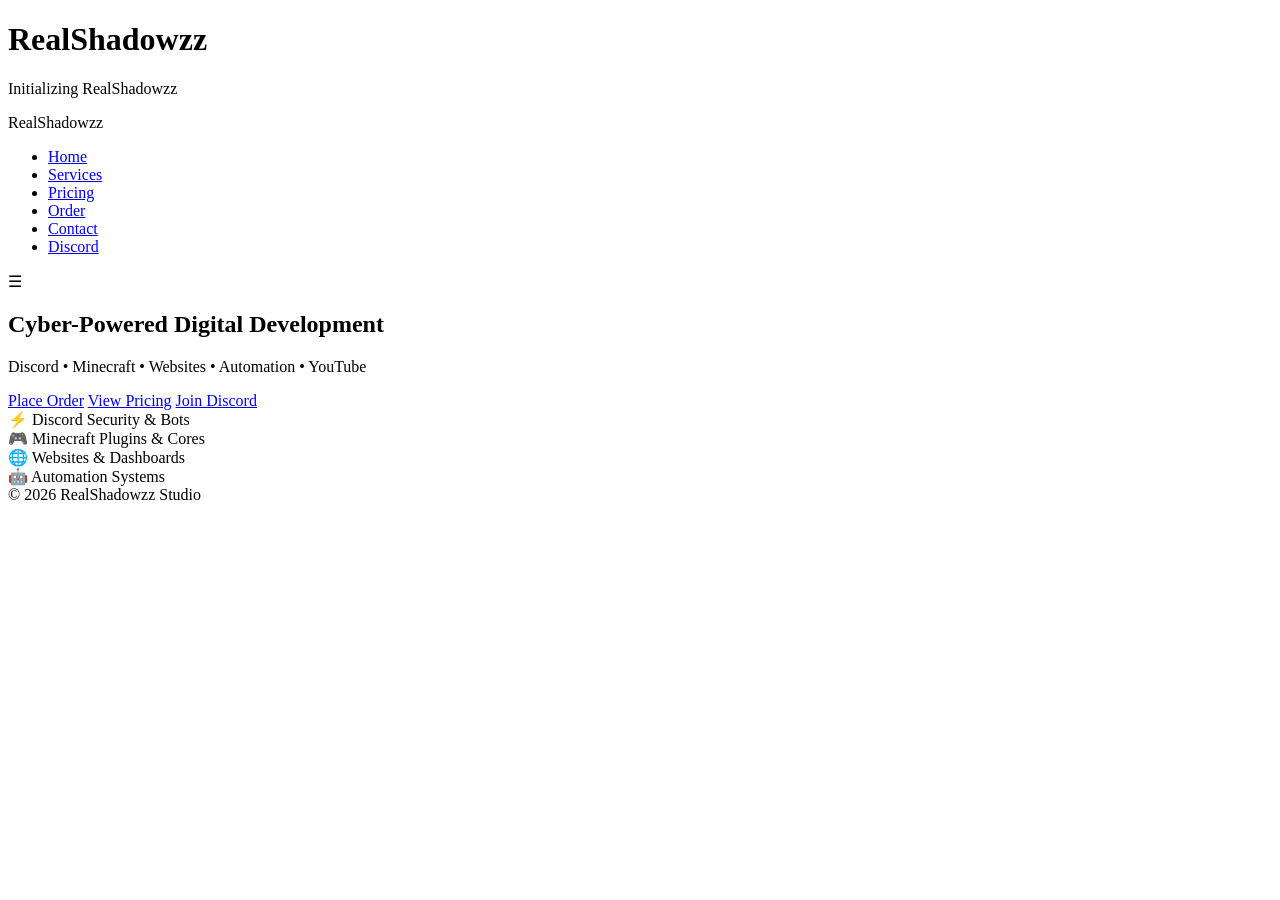
==== index.html @ 80e4687f "Add files via upload" ====
<!DOCTYPE html>
<html lang="en">
<head>
<meta charset="UTF-8">
<title>RealShadowzz | Cyber Development Studio</title>
<meta name="viewport" content="width=device-width, initial-scale=1.0">
<link rel="stylesheet" href="css/style.css">
<script defer src="js/main.js"></script>
</head>
<body>

<div id="glitchIntro">
  <h1 class="glitch" data-text="RealShadowzz">RealShadowzz</h1>
</div>

<div id="loader">
  <div class="loader-core"><span></span><span></span><span></span></div>
  <p>Initializing RealShadowzz</p>
</div>

<div id="page">

<header class="navbar">
  <div class="logo">RealShadowzz</div>
  <nav class="nav">
    <ul>
      <li><a href="index.html">Home</a></li>
      <li><a href="services.html">Services</a></li>
      <li><a href="pricing.html">Pricing</a></li>
      <li><a href="order.html">Order</a></li>
      <li><a href="contact.html">Contact</a></li>
      <li><a class="btn" href="https://discord.gg/yourdiscord">Discord</a></li>
    </ul>
  </nav>
  <div class="hamburger" onclick="toggleMenu()">☰</div>
</header>

<section class="hero">
  <h1>Cyber-Powered Digital Development</h1>
  <p>Discord • Minecraft • Websites • Automation • YouTube</p>

  <div class="hero-actions">
    <a href="order.html" class="btn primary">Place Order</a>
    <a href="pricing.html" class="btn outline">View Pricing</a>
    <a href="https://discord.gg/yourdiscord" class="btn">Join Discord</a>
  </div>
</section>

<div class="terminal-header" data-text="> CORE_FEATURES_LOADED"></div>

<section class="features">
  <div class="feature-card">⚡ Discord Security & Bots</div>
  <div class="feature-card">🎮 Minecraft Plugins & Cores</div>
  <div class="feature-card">🌐 Websites & Dashboards</div>
  <div class="feature-card">🤖 Automation Systems</div>
</section>

<footer>© 2026 RealShadowzz Studio</footer>

</div>
</body>
</html>
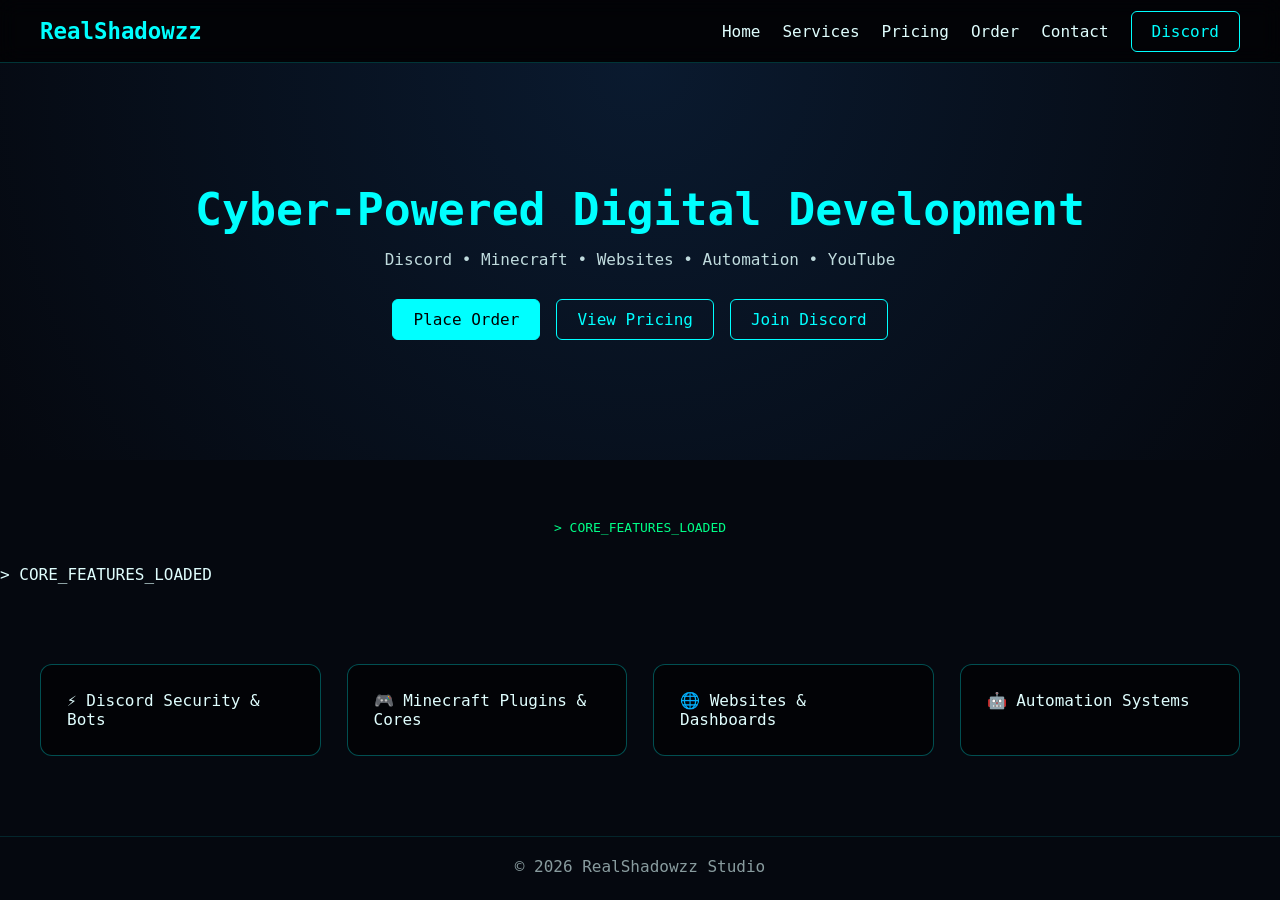
==== commit ba8ef249: "Update stylesheet and script paths in index.html" ====
--- a/index.html
+++ b/index.html
@@ -4,8 +4,8 @@
 <meta charset="UTF-8">
 <title>RealShadowzz | Cyber Development Studio</title>
 <meta name="viewport" content="width=device-width, initial-scale=1.0">
-<link rel="stylesheet" href="css/style.css">
-<script defer src="js/main.js"></script>
+<link rel="stylesheet" href="style.css">
+<script defer src="main.js"></script>
 </head>
 <body>
 
@@ -59,4 +59,4 @@
 
 </div>
 </body>
-</html>+</html>
--- a/style.css
+++ b/style.css
@@ -0,0 +1,370 @@
+/* =====================
+   GLOBAL RESET
+===================== */
+* {
+  margin: 0;
+  padding: 0;
+  box-sizing: border-box;
+  font-family: 'Segoe UI', monospace;
+}
+
+body {
+  background: #05080f;
+  color: #e0fefe;
+  overflow-x: hidden;
+}
+
+a {
+  text-decoration: none;
+  color: inherit;
+}
+
+/* =====================
+   GLITCH INTRO
+===================== */
+#glitchIntro {
+  position: fixed;
+  inset: 0;
+  background: black;
+  display: flex;
+  align-items: center;
+  justify-content: center;
+  z-index: 9999;
+  animation: introFade 3s forwards;
+}
+
+@keyframes introFade {
+  0% {opacity:1}
+  80% {opacity:1}
+  100% {opacity:0; visibility:hidden}
+}
+
+.glitch {
+  font-size: 3rem;
+  color: cyan;
+  position: relative;
+  animation: glitch 1s infinite;
+}
+
+@keyframes glitch {
+  0% {text-shadow:2px 0 red,-2px 0 cyan;}
+  50% {text-shadow:-2px 0 red,2px 0 cyan;}
+  100% {text-shadow:2px 0 red,-2px 0 cyan;}
+}
+
+/* =====================
+   LOADER
+===================== */
+#loader {
+  position: fixed;
+  inset: 0;
+  background: #05080f;
+  display: flex;
+  flex-direction: column;
+  align-items: center;
+  justify-content: center;
+  z-index: 9000;
+  animation: loaderOut 4s forwards;
+}
+
+@keyframes loaderOut {
+  0% {opacity:1}
+  85% {opacity:1}
+  100% {opacity:0; visibility:hidden}
+}
+
+.loader-core {
+  display: flex;
+  gap: 10px;
+}
+
+.loader-core span {
+  width: 14px;
+  height: 14px;
+  background: cyan;
+  animation: pulse 1s infinite alternate;
+}
+
+.loader-core span:nth-child(2){animation-delay:.2s}
+.loader-core span:nth-child(3){animation-delay:.4s}
+
+@keyframes pulse {
+  from {opacity:.2}
+  to {opacity:1}
+}
+
+#loader p {
+  margin-top: 14px;
+  color: #00ff88;
+  font-size: 0.9rem;
+}
+
+/* =====================
+   NAVBAR
+===================== */
+.navbar {
+  display: flex;
+  justify-content: space-between;
+  align-items: center;
+  padding: 18px 40px;
+  background: rgba(0,0,0,0.6);
+  backdrop-filter: blur(10px);
+  border-bottom: 1px solid rgba(0,255,255,.2);
+}
+
+.logo {
+  color: cyan;
+  font-weight: bold;
+  font-size: 1.4rem;
+}
+
+.nav ul {
+  display: flex;
+  list-style: none;
+  gap: 22px;
+}
+
+.nav a {
+  position: relative;
+}
+
+.nav a::after {
+  content: "";
+  position: absolute;
+  left: 0;
+  bottom: -4px;
+  width: 0;
+  height: 2px;
+  background: cyan;
+  transition: .3s;
+}
+
+.nav a:hover::after {
+  width: 100%;
+}
+
+.hamburger {
+  display: none;
+  font-size: 1.8rem;
+  cursor: pointer;
+}
+
+/* =====================
+   BUTTONS
+===================== */
+.btn {
+  padding: 10px 20px;
+  border: 1px solid cyan;
+  color: cyan;
+  border-radius: 6px;
+  transition: .3s;
+}
+
+.btn:hover {
+  background: cyan;
+  color: black;
+  box-shadow: 0 0 15px cyan;
+}
+
+.primary {
+  background: cyan;
+  color: black;
+}
+
+.outline {
+  background: transparent;
+}
+
+/* =====================
+   HERO
+===================== */
+.hero {
+  padding: 120px 20px;
+  text-align: center;
+  background: radial-gradient(circle at top, #0a1a2f, #05080f);
+}
+
+.hero h1 {
+  font-size: 2.8rem;
+  color: cyan;
+}
+
+.hero p {
+  margin: 14px 0 30px;
+  opacity: .85;
+}
+
+.hero-actions {
+  display: flex;
+  justify-content: center;
+  gap: 16px;
+  flex-wrap: wrap;
+}
+
+/* =====================
+   TERMINAL HEADER
+===================== */
+.terminal-header::before {
+  content: attr(data-text);
+  display: block;
+  margin: 60px auto 30px;
+  text-align: center;
+  font-family: monospace;
+  color: #00ff88;
+}
+
+/* =====================
+   FEATURES
+===================== */
+.features {
+  padding: 80px 40px;
+  display: grid;
+  grid-template-columns: repeat(auto-fit,minmax(240px,1fr));
+  gap: 26px;
+}
+
+.feature-card {
+  padding: 26px;
+  background: rgba(0,0,0,.6);
+  border: 1px solid rgba(0,255,255,.3);
+  border-radius: 12px;
+  transition: .4s;
+}
+
+.feature-card:hover {
+  box-shadow: 0 0 30px cyan;
+  transform: translateY(-6px);
+}
+
+/* =====================
+   SERVICES
+===================== */
+.services, .pricing {
+  padding: 80px 40px;
+  display: grid;
+  gap: 30px;
+  grid-template-columns: repeat(auto-fit,minmax(260px,1fr));
+}
+
+.service-box, .price-card {
+  background: rgba(0,0,0,.6);
+  border: 1px solid rgba(0,255,255,.35);
+  border-radius: 14px;
+  padding: 30px;
+  transition: .4s;
+}
+
+.service-box:hover, .price-card:hover {
+  box-shadow: 0 0 35px cyan;
+  transform: scale(1.05);
+}
+
+.price {
+  font-size: 2.4rem;
+  color: #00ff88;
+  margin: 12px 0;
+}
+
+/* =====================
+   ORDER / CONTACT
+===================== */
+.order, .contact {
+  padding: 90px 20px;
+  max-width: 900px;
+  margin: auto;
+}
+
+.order-box, .contact-card {
+  background: rgba(0,0,0,.6);
+  border: 1px solid rgba(0,255,255,.35);
+  border-radius: 14px;
+  padding: 34px;
+}
+
+input, select, textarea {
+  width: 100%;
+  margin-top: 8px;
+  padding: 12px;
+  background: #02040a;
+  border: 1px solid rgba(0,255,255,.3);
+  color: cyan;
+  border-radius: 6px;
+}
+
+input:focus, textarea:focus {
+  outline: none;
+  box-shadow: 0 0 12px cyan;
+}
+
+/* =====================
+   FOOTER
+===================== */
+footer {
+  text-align: center;
+  padding: 20px;
+  opacity: .6;
+  border-top: 1px solid rgba(0,255,255,.2);
+}
+
+/* =====================
+   RIPPLE EFFECT
+===================== */
+.btn {
+  position: relative;
+  overflow: hidden;
+}
+
+.btn .ripple {
+  position: absolute;
+  width: 20px;
+  height: 20px;
+  background: rgba(0,255,255,.6);
+  border-radius: 50%;
+  transform: translate(-50%, -50%);
+  animation: ripple 0.6s linear;
+}
+
+@keyframes ripple {
+  from {transform: scale(0); opacity: 1;}
+  to {transform: scale(15); opacity: 0;}
+}
+
+/* =====================
+   PAGE TRANSITIONS
+===================== */
+body {
+  opacity: 0;
+  transition: opacity .4s ease;
+}
+
+body.page-enter {
+  opacity: 1;
+}
+
+body.page-exit {
+  opacity: 0;
+}
+
+/* =====================
+   MOBILE
+===================== */
+@media(max-width:900px){
+  .nav ul {
+    position: absolute;
+    top: 70px;
+    right: 0;
+    background: #05080f;
+    flex-direction: column;
+    width: 220px;
+    padding: 20px;
+    display: none;
+  }
+
+  .nav ul.active {
+    display: flex;
+  }
+
+  .hamburger {
+    display: block;
+  }
+}
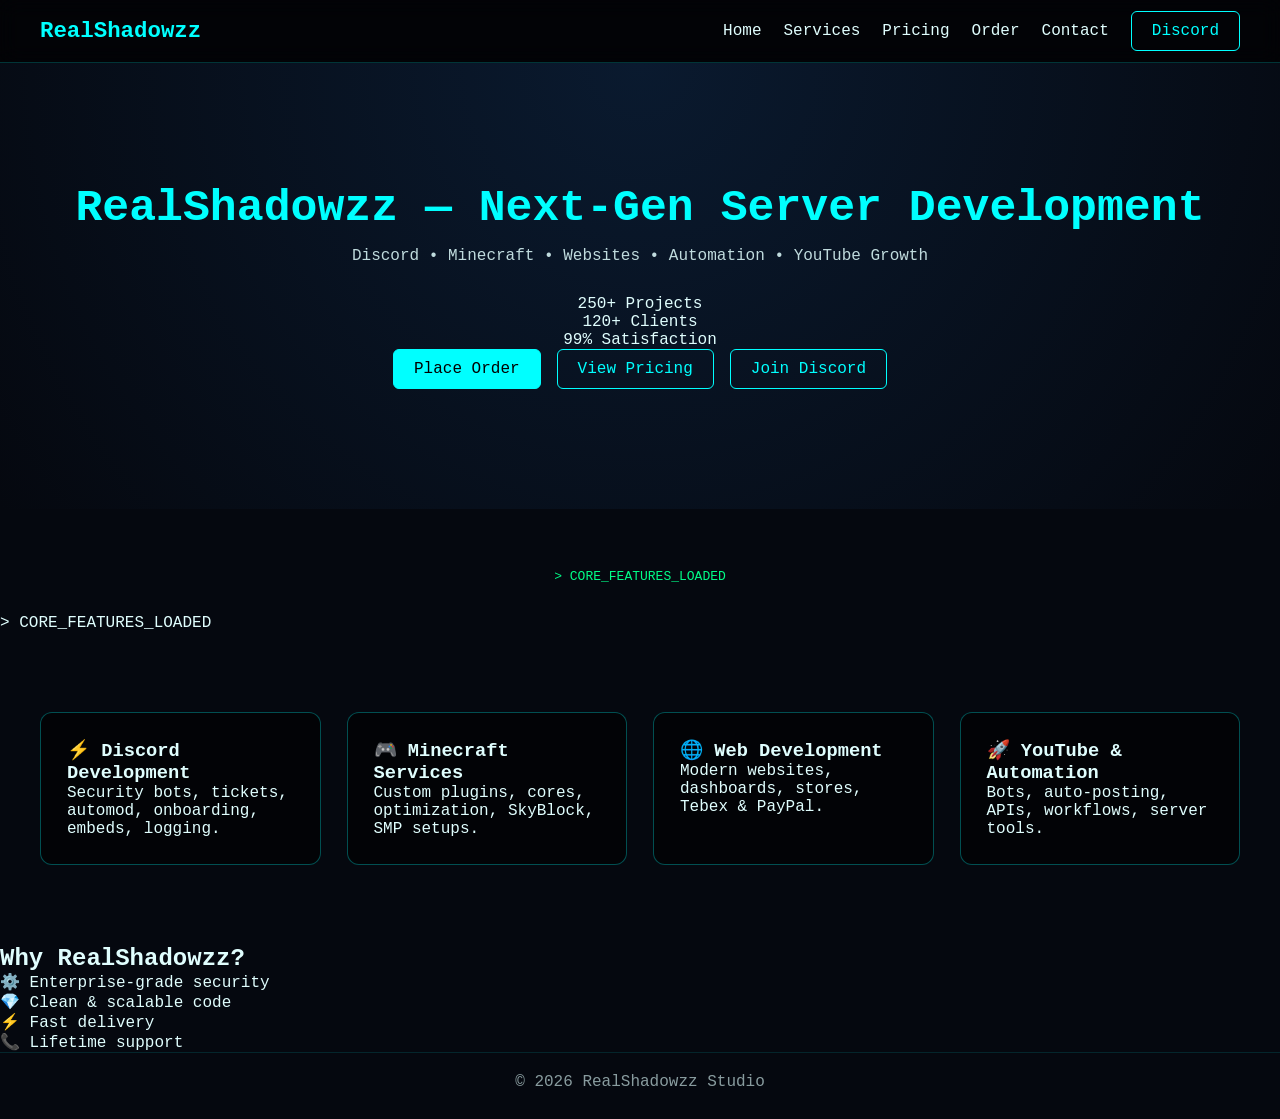
==== commit 60156e27: "Revamp homepage content and structure Updated the hero section with new titles and statistics, added" ====
--- a/index.html
+++ b/index.html
@@ -9,14 +9,7 @@
 </head>
 <body>
 
-<div id="glitchIntro">
-  <h1 class="glitch" data-text="RealShadowzz">RealShadowzz</h1>
-</div>
 
-<div id="loader">
-  <div class="loader-core"><span></span><span></span><span></span></div>
-  <p>Initializing RealShadowzz</p>
-</div>
 
 <div id="page">
 
@@ -36,8 +29,16 @@
 </header>
 
 <section class="hero">
-  <h1>Cyber-Powered Digital Development</h1>
-  <p>Discord • Minecraft • Websites • Automation • YouTube</p>
+  <h1 class="neon-title">RealShadowzz — Next-Gen Server Development</h1>
+  <p class="hero-sub">
+    Discord • Minecraft • Websites • Automation • YouTube Growth
+  </p>
+
+  <div class="hero-stats">
+    <div><span>250+</span> Projects</div>
+    <div><span>120+</span> Clients</div>
+    <div><span>99%</span> Satisfaction</div>
+  </div>
 
   <div class="hero-actions">
     <a href="order.html" class="btn primary">Place Order</a>
@@ -49,10 +50,35 @@
 <div class="terminal-header" data-text="> CORE_FEATURES_LOADED"></div>
 
 <section class="features">
-  <div class="feature-card">⚡ Discord Security & Bots</div>
-  <div class="feature-card">🎮 Minecraft Plugins & Cores</div>
-  <div class="feature-card">🌐 Websites & Dashboards</div>
-  <div class="feature-card">🤖 Automation Systems</div>
+  <div class="feature-card">
+    <h3>⚡ Discord Development</h3>
+    <p>Security bots, tickets, automod, onboarding, embeds, logging.</p>
+  </div>
+
+  <div class="feature-card">
+    <h3>🎮 Minecraft Services</h3>
+    <p>Custom plugins, cores, optimization, SkyBlock, SMP setups.</p>
+  </div>
+
+  <div class="feature-card">
+    <h3>🌐 Web Development</h3>
+    <p>Modern websites, dashboards, stores, Tebex & PayPal.</p>
+  </div>
+
+  <div class="feature-card">
+    <h3>🚀 YouTube & Automation</h3>
+    <p>Bots, auto-posting, APIs, workflows, server tools.</p>
+  </div>
+</section>
+
+<section class="why-us">
+  <h2>Why RealShadowzz?</h2>
+  <div class="why-grid">
+    <div class="why-card">⚙️ Enterprise-grade security</div>
+    <div class="why-card">💎 Clean & scalable code</div>
+    <div class="why-card">⚡ Fast delivery</div>
+    <div class="why-card">📞 Lifetime support</div>
+  </div>
 </section>
 
 <footer>© 2026 RealShadowzz Studio</footer>
